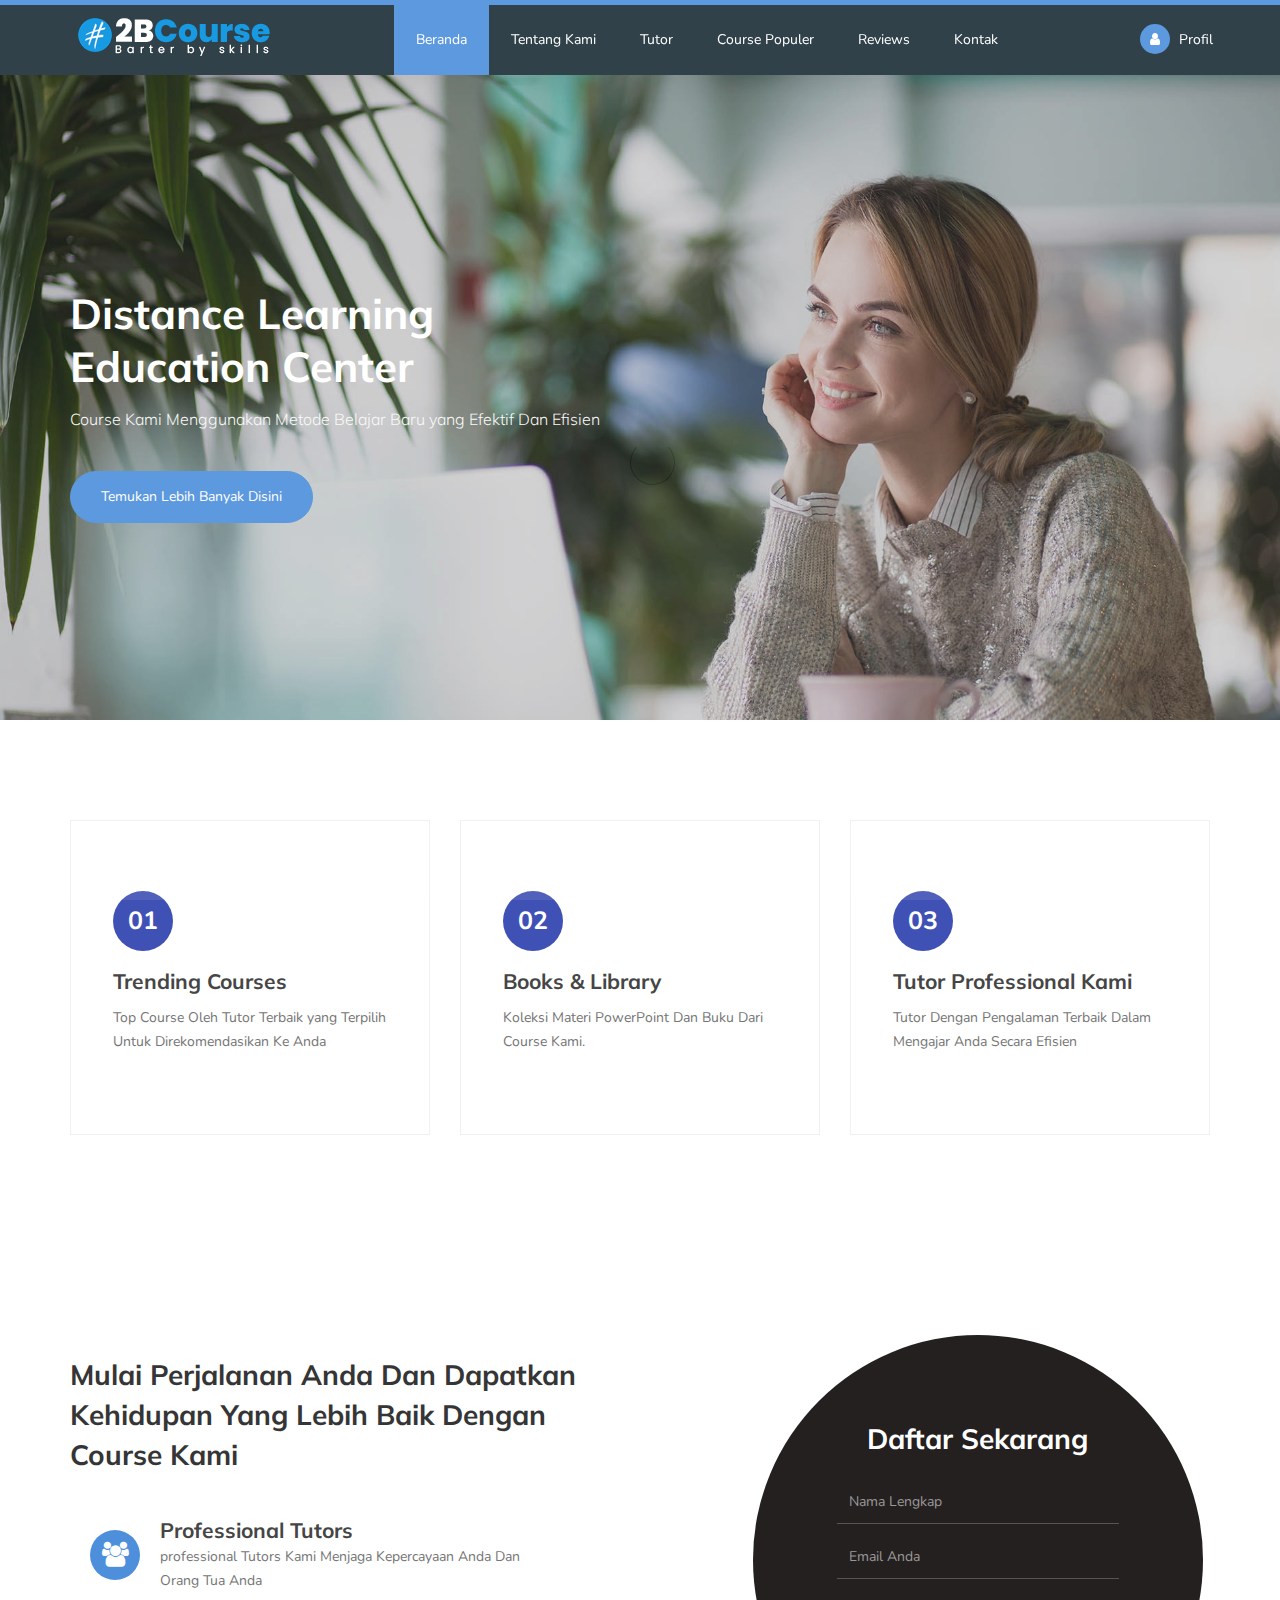
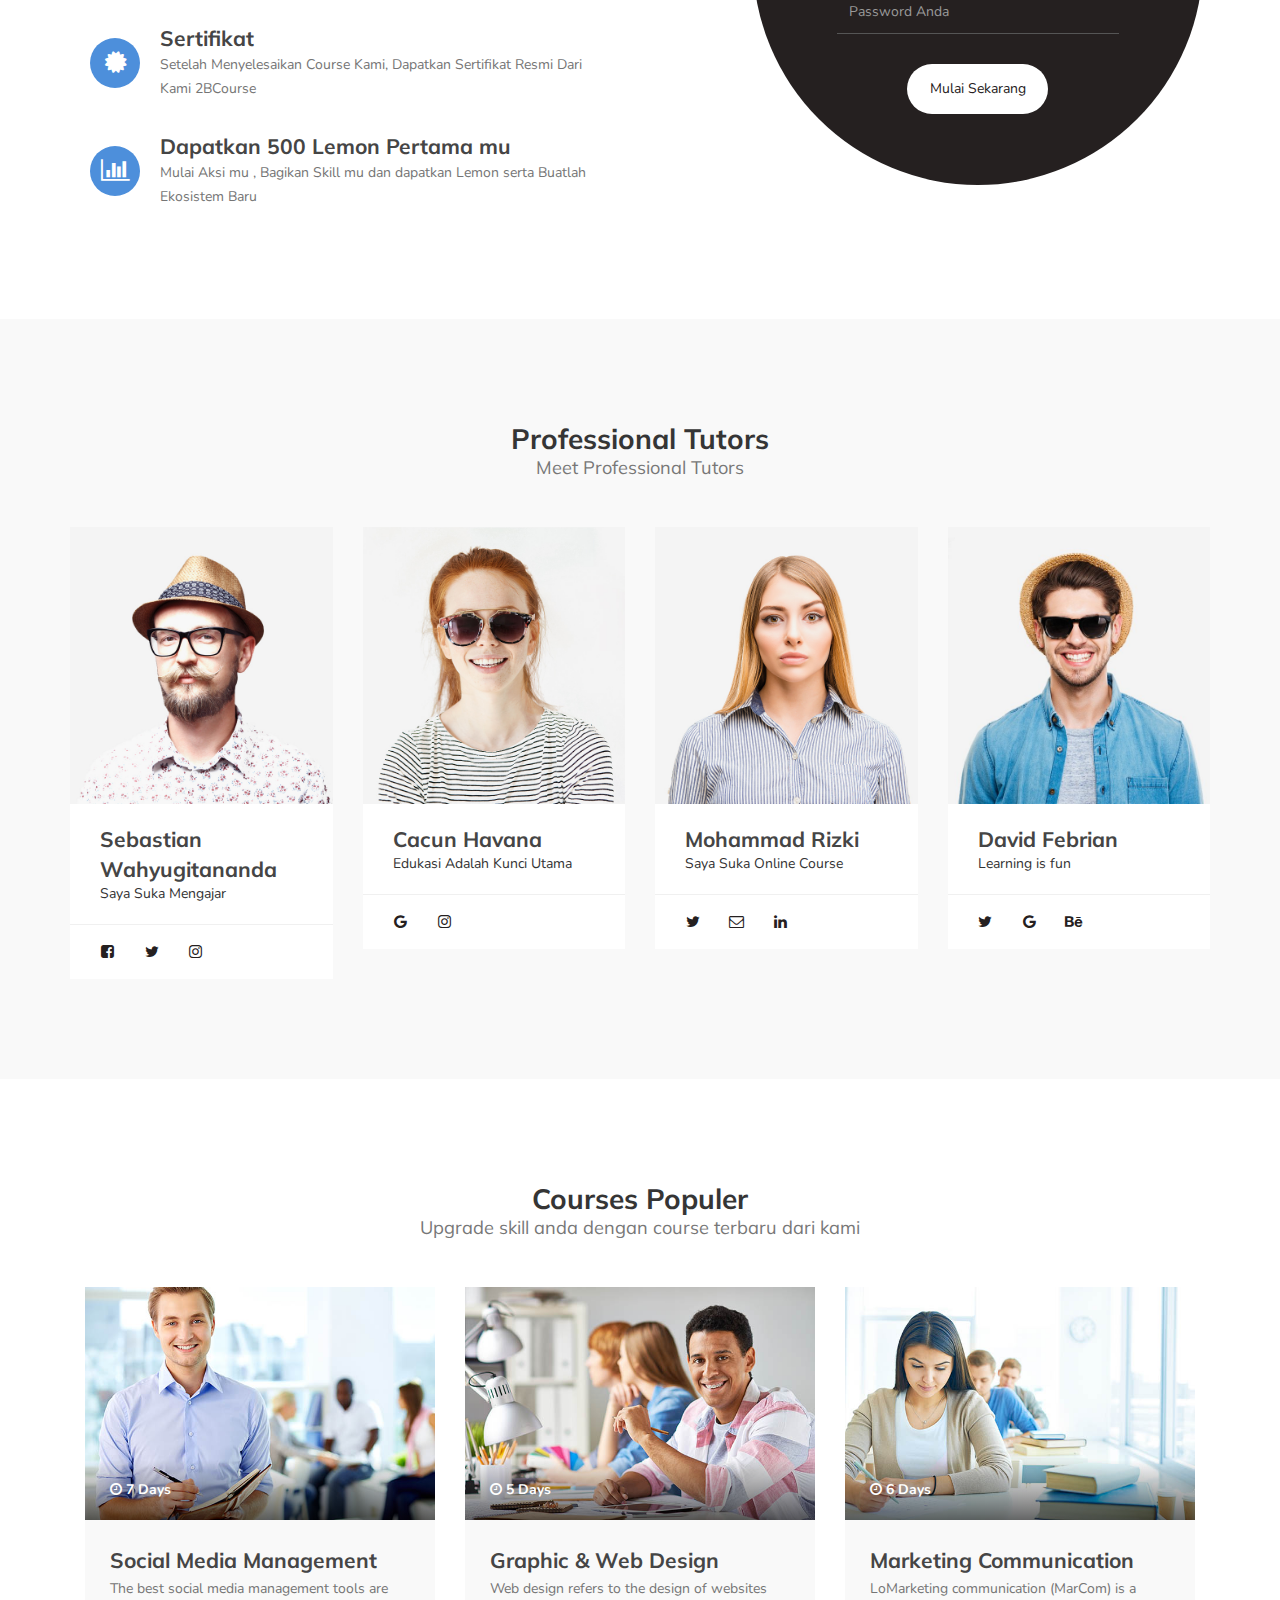
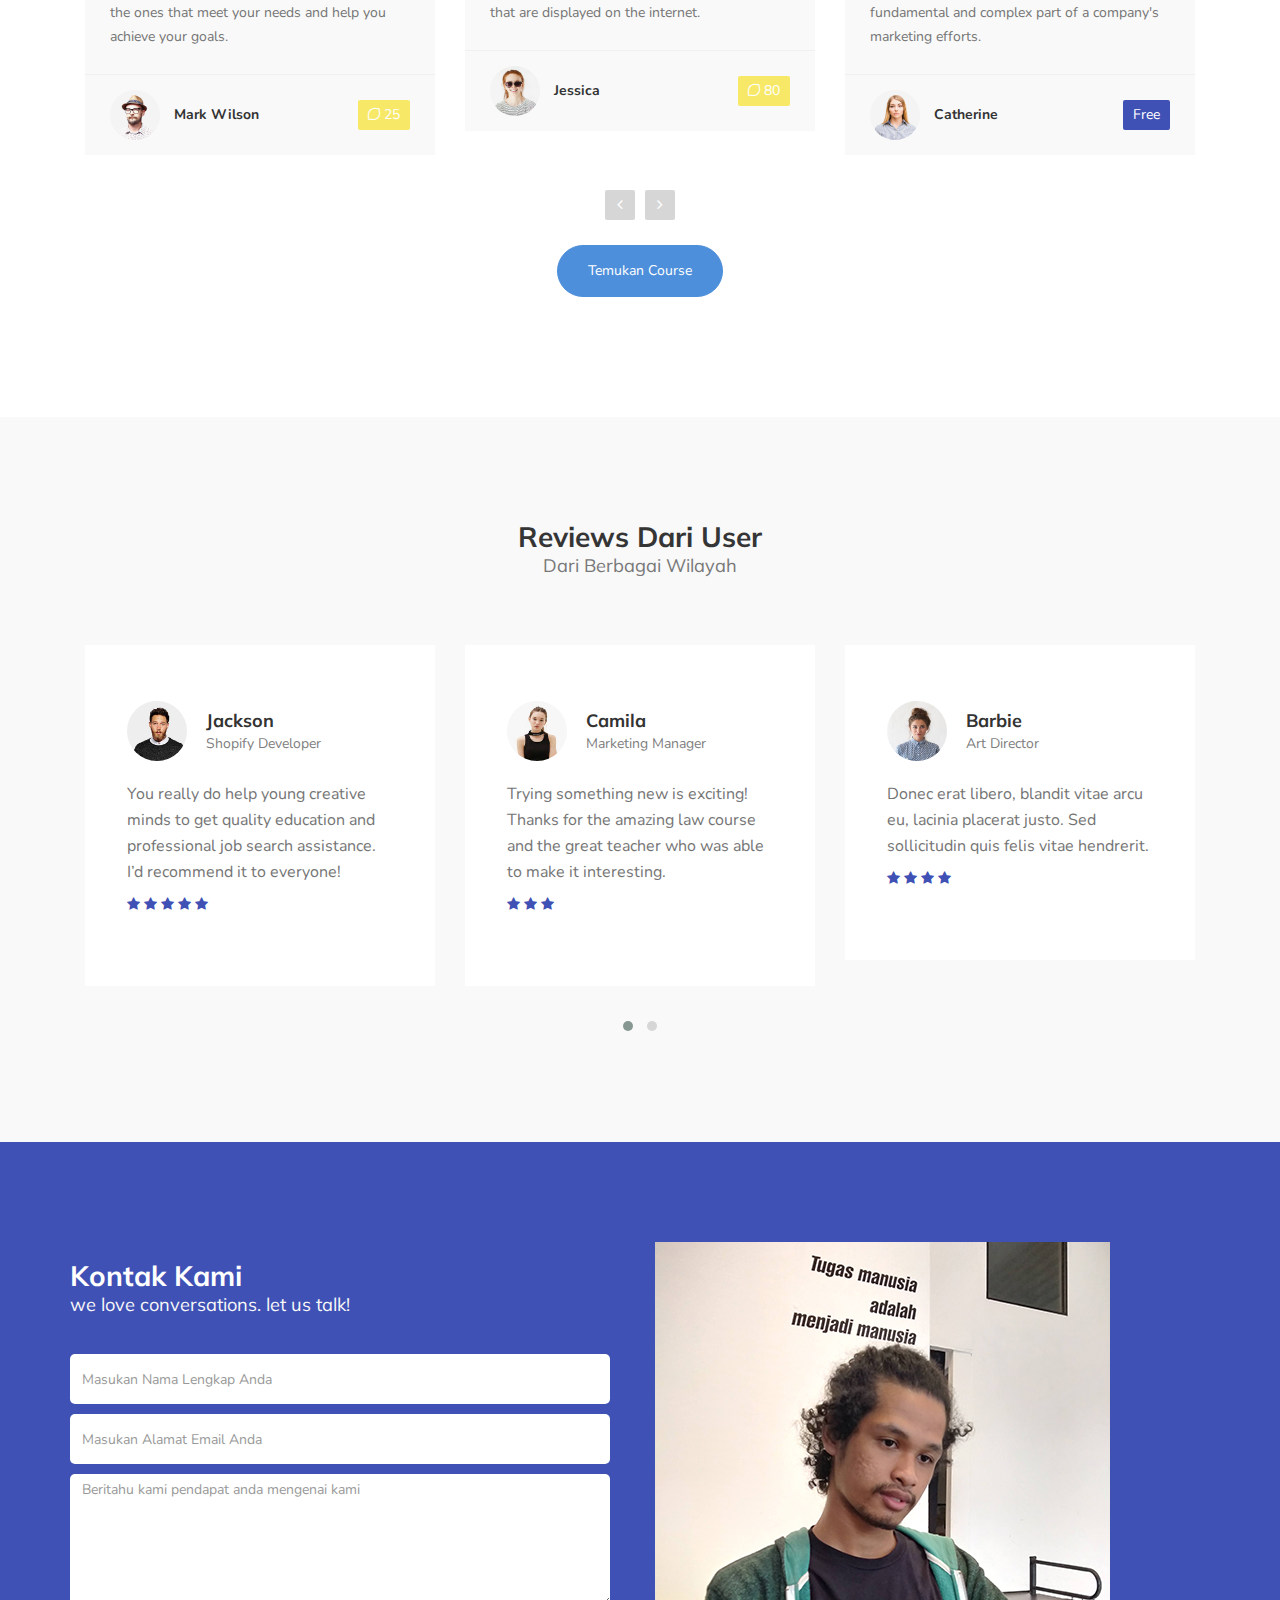
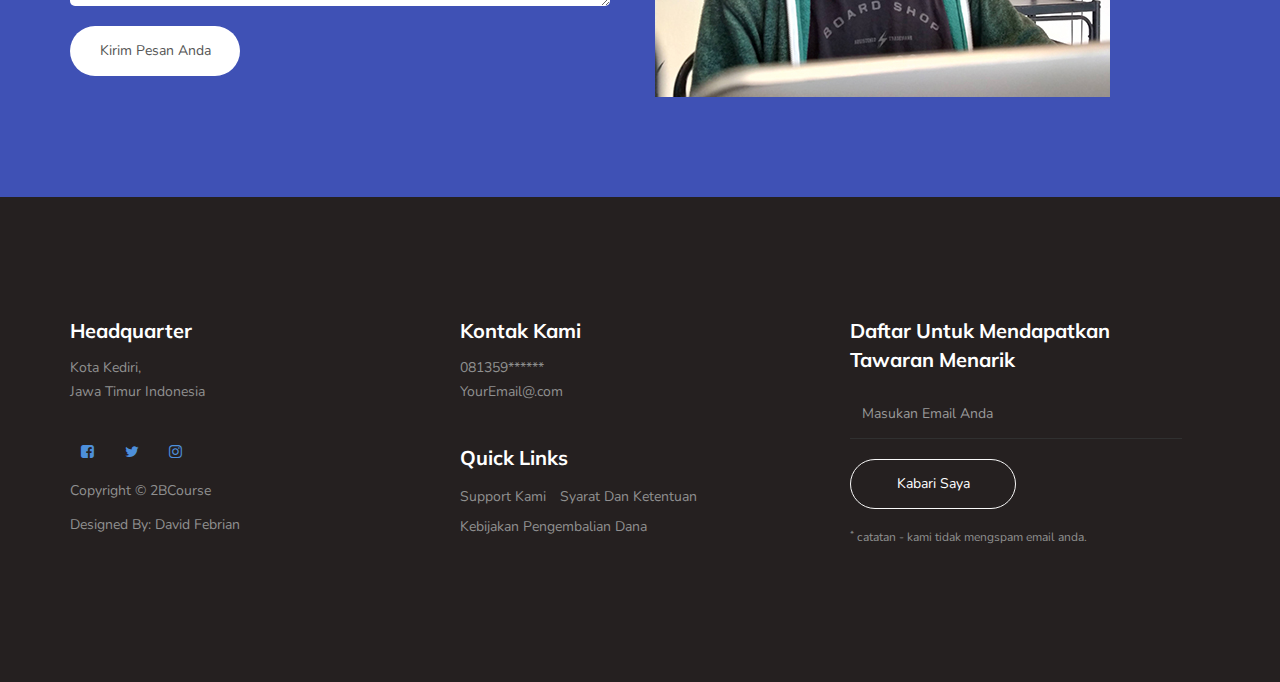
==== 2BCourse/templatemo_516_known/index.html @ 1403f28d "first commit" ====
<!DOCTYPE html>
<html lang="en">
<head>

     <title>2BCourse - Barter by skills</title>
<!-- 

Known Template 

https://templatemo.com/tm-516-known

-->
     <meta charset="UTF-8">
     <meta http-equiv="X-UA-Compatible" content="IE=Edge">
     <meta name="description" content="">
     <meta name="keywords" content="">
     <meta name="author" content="">
     <meta name="viewport" content="width=device-width, initial-scale=1, maximum-scale=1">

     <link rel="stylesheet" href="css/bootstrap.min.css">
     <link rel="stylesheet" href="css/font-awesome.min.css">
     <link rel="stylesheet" href="css/owl.carousel.css">
     <link rel="stylesheet" href="css/owl.theme.default.min.css">

     <!-- MAIN CSS -->
     <link rel="stylesheet" href="css/templatemo-style.css">

</head>
<body id="top" data-spy="scroll" data-target=".navbar-collapse" data-offset="50">

     <!-- PRE LOADER -->
     <section class="preloader">
          <div class="spinner">

               <span class="spinner-rotate"></span>
               
          </div>
     </section>


     <!-- MENU -->
     <section class="navbar custom-navbar navbar-fixed-top" role="navigation">
          <div class="container">

               <div class="navbar-header">
                    <button class="navbar-toggle" data-toggle="collapse" data-target=".navbar-collapse">
                         <span class="icon icon-bar"></span>
                         <span class="icon icon-bar"></span>
                         <span class="icon icon-bar"></span>
                    </button>

                    <!-- lOGO TEXT HERE -->
                    <!-- <a href="#" class="navbar-brand">2BCourse</a> -->
                    <img src="images/icon.png" style="margin-top: 10px">
               </div>

               <!-- MENU LINKS -->
               <div class="collapse navbar-collapse">
                    <ul class="nav navbar-nav navbar-nav-first">
                         <li><a href="#top" class="smoothScroll">Beranda</a></li>
                         <li><a href="#about" class="smoothScroll">Tentang Kami</a></li>
                         <li><a href="#team" class="smoothScroll">Tutor</a></li>
                         <li><a href="#courses" class="smoothScroll">Course Populer</a></li>
                         <li><a href="#testimonial" class="smoothScroll">Reviews</a></li>
                         <li><a href="#contact" class="smoothScroll">Kontak</a></li>
                    </ul>

                    <ul class="nav navbar-nav navbar-right">
                         <li><a href="account.html"><i class="fa fa-phone"></i> Profil</a></li>
                    </ul>
               </div>

          </div>
     </section>


     <!-- HOME -->
     <section id="home">
          <div class="row">

                    <div class="owl-carousel owl-theme home-slider">
                         <div class="item item-first">
                              <div class="caption">
                                   <div class="container">
                                        <div class="col-md-6 col-sm-12">
                                             <h1>Distance Learning Education Center</h1>
                                             <h3>Course Kami Menggunakan Metode Belajar Baru yang Efektif Dan Efisien</h3>
                                             <a href="#feature" class="section-btn btn btn-default smoothScroll">Temukan Lebih Banyak Disini</a>
                                        </div>
                                   </div>
                              </div>
                         </div>

                         <div class="item item-second">
                              <div class="caption">
                                   <div class="container">
                                        <div class="col-md-6 col-sm-12">
                                             <h1>Mulai Perjalanan Anda Disini , Berkembang Sedikit demi sedikit Bersama Kami Setiap Harinya</h1>
                                             <h3>Our online courses are built  in partnership with technology leaders and are designed to meet industry demands.</h3>
                                             <a href="#courses" class="section-btn btn btn-default smoothScroll">Ambil Course</a>
                                        </div>
                                   </div>
                              </div>
                         </div>

                         <div class="item item-third">
                              <div class="caption">
                                   <div class="container">
                                        <div class="col-md-6 col-sm-12">
                                             <h1>A New Efficient Learning Methods</h1>
                                             <h3>Nikmati Cara Belajar Baru Dengan Sistem Barter Yang Tidak Membosankan dan Menantang <a rel="nofollow" href="https://www.facebook.com/templatemo">Laman Facebook Kami</a> page.</h3>
                                             <a href="#contact" class="section-btn btn btn-default smoothScroll">Chat Dengan Kami</a>
                                        </div>
                                   </div>
                              </div>
                         </div>
                    </div>
          </div>
     </section>


     <!-- FEATURE -->
     <section id="feature">
          <div class="container">
               <div class="row">

                    <div class="col-md-4 col-sm-4">
                         <div class="feature-thumb">
                              <span>01</span>
                              <h3>Trending Courses</h3>
                              <p>Top Course Oleh Tutor Terbaik yang Terpilih Untuk Direkomendasikan Ke Anda</p>
                         </div>
                    </div>

                    <div class="col-md-4 col-sm-4">
                         <div class="feature-thumb">
                              <span>02</span>
                              <h3>Books & Library</h3>
                              <p>Koleksi Materi PowerPoint Dan Buku Dari Course Kami.</p>
                         </div>
                    </div>

                    <div class="col-md-4 col-sm-4">
                         <div class="feature-thumb">
                              <span>03</span>
                              <h3>Tutor Professional Kami</h3>
                              <p>Tutor Dengan Pengalaman Terbaik Dalam Mengajar Anda Secara Efisien </p>
                         </div>
                    </div>

               </div>
          </div>
     </section>


     <!-- ABOUT -->
     <section id="about">
          <div class="container">
               <div class="row">

                    <div class="col-md-6 col-sm-12">
                         <div class="about-info">
                              <h2>Mulai Perjalanan Anda Dan Dapatkan Kehidupan Yang Lebih Baik Dengan Course Kami</h2>

                              <figure>
                                   <span><i class="fa fa-users"></i></span>
                                   <figcaption>
                                        <h3>Professional Tutors</h3>
                                        <p>professional Tutors Kami Menjaga Kepercayaan Anda Dan Orang Tua Anda</p>
                                   </figcaption>
                              </figure>

                              <figure>
                                   <span><i class="fa fa-certificate"></i></span>
                                   <figcaption>
                                        <h3>Sertifikat</h3>
                                        <p>Setelah Menyelesaikan Course Kami, Dapatkan Sertifikat Resmi Dari Kami 2BCourse</p>
                                   </figcaption>
                              </figure>

                              <figure>
                                   <span><i class="fa fa-bar-chart-o"></i></span>
                                   <figcaption>
                                        <h3>Dapatkan 500 Lemon Pertama mu</h3>
                                        <p>Mulai Aksi mu , Bagikan Skill mu dan dapatkan Lemon serta Buatlah Ekosistem Baru</p>
                                   </figcaption>
                              </figure>
                         </div>
                    </div>

                    <div class="col-md-offset-1 col-md-4 col-sm-12">
                         <div class="entry-form">
                              <form action="#" method="post">
                                   <h2>Daftar Sekarang</h2>
                                   <input type="text" name="full name" class="form-control" placeholder="Nama Lengkap" required="">

                                   <input type="email" name="email" class="form-control" placeholder="Email Anda" required="">

                                   <input type="password" name="password" class="form-control" placeholder="Password Anda" required="">

                                   <button class="submit-btn form-control" id="form-submit">Mulai Sekarang</button>
                              </form>
                         </div>
                    </div>

               </div>
          </div>
     </section>


     <!-- TEAM -->
     <section id="team">
          <div class="container">
               <div class="row">

                    <div class="col-md-12 col-sm-12">
                         <div class="section-title">
                              <h2>Professional Tutors <small>Meet Professional Tutors</small></h2>
                         </div>
                    </div>

                    <div class="col-md-3 col-sm-6">
                         <div class="team-thumb">
                              <div class="team-image">
                                   <img src="images/author-image1.jpg" class="img-responsive" alt="">
                              </div>
                              <div class="team-info">
                                   <h3>Sebastian Wahyugitananda</h3>
                                   <span>Saya Suka Mengajar</span>
                              </div>
                              <ul class="social-icon">
                                   <li><a href="#" class="fa fa-facebook-square" attr="facebook icon"></a></li>
                                   <li><a href="#" class="fa fa-twitter"></a></li>
                                   <li><a href="#" class="fa fa-instagram"></a></li>
                              </ul>
                         </div>
                    </div>

                    <div class="col-md-3 col-sm-6">
                         <div class="team-thumb">
                              <div class="team-image">
                                   <img src="images/author-image2.jpg" class="img-responsive" alt="">
                              </div>
                              <div class="team-info">
                                   <h3>Cacun Havana</h3>
                                   <span>Edukasi Adalah Kunci Utama</span>
                              </div>
                              <ul class="social-icon">
                                   <li><a href="#" class="fa fa-google"></a></li>
                                   <li><a href="#" class="fa fa-instagram"></a></li>
                              </ul>
                         </div>
                    </div>

                    <div class="col-md-3 col-sm-6">
                         <div class="team-thumb">
                              <div class="team-image">
                                   <img src="images/author-image3.jpg" class="img-responsive" alt="">
                              </div>
                              <div class="team-info">
                                   <h3>Mohammad Rizki</h3>
                                   <span>Saya Suka Online Course</span>
                              </div>
                              <ul class="social-icon">
                                   <li><a href="#" class="fa fa-twitter"></a></li>
                                   <li><a href="#" class="fa fa-envelope-o"></a></li>
                                   <li><a href="#" class="fa fa-linkedin"></a></li>
                              </ul>
                         </div>
                    </div>

                    <div class="col-md-3 col-sm-6">
                         <div class="team-thumb">
                              <div class="team-image">
                                   <img src="images/author-image4.jpg" class="img-responsive" alt="">
                              </div>
                              <div class="team-info">
                                   <h3>David Febrian</h3>
                                   <span>Learning is fun</span>
                              </div>
                              <ul class="social-icon">
                                   <li><a href="#" class="fa fa-twitter"></a></li>
                                   <li><a href="#" class="fa fa-google"></a></li>
                                   <li><a href="#" class="fa fa-behance"></a></li>
                              </ul>
                         </div>
                    </div>

               </div>
          </div>
     </section>


     <!-- Courses -->
     <section id="courses">
          <div class="container">
               <div class="row">

                    <div class="col-md-12 col-sm-12">
                         <div class="section-title">
                              <h2>Courses Populer <small>Upgrade skill anda dengan course terbaru dari kami</small></h2>
                         </div>

                         <div class="owl-carousel owl-theme owl-courses">
                              <div class="col-md-4 col-sm-4">
                                   <div class="item">
                                        <div class="courses-thumb">
                                             <div class="courses-top">
                                                  <div class="courses-image">
                                                       <img src="images/courses-image1.jpg" class="img-responsive" alt="">
                                                  </div>
                                                  <div class="courses-date">
                                                       <span><i class="fa fa-clock-o"></i> 7 Days</span>
                                                  </div>
                                             </div>

                                             <div class="courses-detail">
                                                  <h3><a href="#">Social Media Management</a></h3>
                                                  <p>The best social media management tools are the ones that meet your needs and help you achieve your goals.</p>
                                             </div>

                                             <div class="courses-info">
                                                  <div class="courses-author">
                                                       <img src="images/author-image1.jpg" class="img-responsive" alt="">
                                                       <span>Mark Wilson</span>
                                                  </div>
                                                  <div class="courses-price">
                                                       <a href="#"><span><i class="fa fa-lemon-o"></i> 25</span></a>
                                                  </div>
                                             </div>
                                        </div>
                                   </div>
                              </div>

                              <div class="col-md-4 col-sm-4">
                                   <div class="item">
                                        <div class="courses-thumb">
                                             <div class="courses-top">
                                                  <div class="courses-image">
                                                       <img src="images/courses-image2.jpg" class="img-responsive" alt="">
                                                  </div>
                                                  <div class="courses-date">
                                                       <span><i class="fa fa-clock-o"></i> 5 Days</span>
                                                  </div>
                                             </div>

                                             <div class="courses-detail">
                                                  <h3><a href="#">Graphic & Web Design</a></h3>
                                                  <p>Web design refers to the design of websites that are displayed on the internet.</p>
                                             </div>

                                             <div class="courses-info">
                                                  <div class="courses-author">
                                                       <img src="images/author-image2.jpg" class="img-responsive" alt="">
                                                       <span>Jessica</span>
                                                  </div>
                                                  <div class="courses-price">
                                                       <a href="#"><span><i class="fa fa-lemon-o"></i> 80</span></a>
                                                  </div>
                                             </div>
                                        </div>
                                   </div>
                              </div>

                              <div class="col-md-4 col-sm-4">
                                   <div class="item">
                                        <div class="courses-thumb">
                                             <div class="courses-top">
                                                  <div class="courses-image">
                                                       <img src="images/courses-image3.jpg" class="img-responsive" alt="">
                                                  </div>
                                                  <div class="courses-date">
                                                       <span><i class="fa fa-clock-o"></i> 6 Days</span>
                                                  </div>
                                             </div>

                                             <div class="courses-detail">
                                                  <h3><a href="#">Marketing Communication</a></h3>
                                                  <p>LoMarketing communication (MarCom) is a fundamental and complex part of a company's marketing efforts.</p>
                                             </div>

                                             <div class="courses-info">
                                                  <div class="courses-author">
                                                       <img src="images/author-image3.jpg" class="img-responsive" alt="">
                                                       <span>Catherine</span>
                                                  </div>
                                                  <div class="courses-price free">
                                                       <a href="#"><span>Free</span></a>
                                                  </div>
                                             </div>
                                        </div>
                                   </div>
                              </div>

                              <div class="col-md-4 col-sm-4">
                                   <div class="item">
                                        <div class="courses-thumb">
                                             <div class="courses-top">
                                                  <div class="courses-image">
                                                       <img src="images/courses-image4.jpg" class="img-responsive" alt="">
                                                  </div>
                                                  <div class="courses-date">
                                                       <span><i class="fa fa-clock-o"></i> 8 Days</span>
                                                  </div>
                                             </div>

                                             <div class="courses-detail">
                                                  <h3><a href="#">Summer Kids</a></h3>
                                                  <p>This fun summer activity for kids also has a practical purpose: Teaching little ones to cook.</p>
                                             </div>

                                             <div class="courses-info">
                                                  <div class="courses-author">
                                                       <img src="images/author-image1.jpg" class="img-responsive" alt="">
                                                       <span>Mark Wilson</span>
                                                  </div>
                                                  <div class="courses-price">
                                                       <a href="#"><span><i class="fa fa-lemon-o"></i> 45</span></a>
                                                  </div>
                                             </div>
                                        </div>
                                   </div>
                              </div>

                              <div class="col-md-4 col-sm-4">
                                   <div class="item">
                                        <div class="courses-thumb">
                                             <div class="courses-top">
                                                  <div class="courses-image">
                                                       <img src="images/courses-image5.jpg" class="img-responsive" alt="">
                                                  </div>
                                                  <div class="courses-date">
                                                       <span><i class="fa fa-clock-o"></i> 10 Days</span>
                                                  </div>
                                             </div>

                                             <div class="courses-detail">
                                                  <h3><a href="#">Business &amp; Management</a></h3>
                                                  <p>Management includes the activities of setting the strategy of an organization and coordinating the efforts of its employees (or of volunteers).</p>
                                             </div>

                                             <div class="courses-info">
                                                  <div class="courses-author">
                                                       <img src="images/author-image2.jpg" class="img-responsive" alt="">
                                                       <span>Jessica</span>
                                                  </div>
                                                  <div class="courses-price free">
                                                       <a href="#"><span>Free</span></a>
                                                  </div>
                                             </div>
                                        </div>
                                   </div>
                              </div>

                         </div>

                         <div class="find-course">
                              <button class="section-btn"><a href="join-course.html" style="color: white">Temukan Course</a></button>
                         </div>

                    </div>
               </div>
          </div>
     </section>


     <!-- TESTIMONIAL -->
     <section id="testimonial">
          <div class="container">
               <div class="row">

                    <div class="col-md-12 col-sm-12">
                         <div class="section-title">
                              <h2>Reviews Dari User <small>Dari Berbagai Wilayah</small></h2>
                         </div>

                         <div class="owl-carousel owl-theme owl-client">
                              <div class="col-md-4 col-sm-4">
                                   <div class="item">
                                        <div class="tst-image">
                                             <img src="images/tst-image1.jpg" class="img-responsive" alt="">
                                        </div>
                                        <div class="tst-author">
                                             <h4>Jackson</h4>
                                             <span>Shopify Developer</span>
                                        </div>
                                        <p>You really do help young creative minds to get quality education and professional job search assistance. I’d recommend it to everyone!</p>
                                        <div class="tst-rating">
                                             <i class="fa fa-star"></i>
                                             <i class="fa fa-star"></i>
                                             <i class="fa fa-star"></i>
                                             <i class="fa fa-star"></i>
                                             <i class="fa fa-star"></i>
                                        </div>
                                   </div>
                              </div>

                              <div class="col-md-4 col-sm-4">
                                   <div class="item">
                                        <div class="tst-image">
                                             <img src="images/tst-image2.jpg" class="img-responsive" alt="">
                                        </div>
                                        <div class="tst-author">
                                             <h4>Camila</h4>
                                             <span>Marketing Manager</span>
                                        </div>
                                        <p>Trying something new is exciting! Thanks for the amazing law course and the great teacher who was able to make it interesting.</p>
                                        <div class="tst-rating">
                                             <i class="fa fa-star"></i>
                                             <i class="fa fa-star"></i>
                                             <i class="fa fa-star"></i>
                                        </div>
                                   </div>
                              </div>

                              <div class="col-md-4 col-sm-4">
                                   <div class="item">
                                        <div class="tst-image">
                                             <img src="images/tst-image3.jpg" class="img-responsive" alt="">
                                        </div>
                                        <div class="tst-author">
                                             <h4>Barbie</h4>
                                             <span>Art Director</span>
                                        </div>
                                        <p>Donec erat libero, blandit vitae arcu eu, lacinia placerat justo. Sed sollicitudin quis felis vitae hendrerit.</p>
                                        <div class="tst-rating">
                                             <i class="fa fa-star"></i>
                                             <i class="fa fa-star"></i>
                                             <i class="fa fa-star"></i>
                                             <i class="fa fa-star"></i>
                                        </div>
                                   </div>
                              </div>

                              <div class="col-md-4 col-sm-4">
                                   <div class="item">
                                        <div class="tst-image">
                                             <img src="images/tst-image4.jpg" class="img-responsive" alt="">
                                        </div>
                                        <div class="tst-author">
                                             <h4>Andrio</h4>
                                             <span>Web Developer</span>
                                        </div>
                                        <p>Nam eget mi eu ante faucibus viverra nec sed magna. Vivamus viverra sapien ex, elementum varius ex sagittis vel.</p>
                                        <div class="tst-rating">
                                             <i class="fa fa-star"></i>
                                             <i class="fa fa-star"></i>
                                             <i class="fa fa-star"></i>
                                             <i class="fa fa-star"></i>
                                        </div>
                                   </div>
                              </div>

                         </div>

               </div>
          </div>
     </section> 


     <!-- CONTACT -->
     <section id="contact">
          <div class="container">
               <div class="row">

                    <div class="col-md-6 col-sm-12">
                         <form id="contact-form" role="form" action="" method="post">
                              <div class="section-title">
                                   <h2>Kontak Kami <small>we love conversations. let us talk!</small></h2>
                              </div>

                              <div class="col-md-12 col-sm-12">
                                   <input type="text" class="form-control" placeholder="Masukan Nama Lengkap Anda" name="name" required="">
                    
                                   <input type="email" class="form-control" placeholder="Masukan Alamat Email Anda" name="email" required="">

                                   <textarea class="form-control" rows="6" placeholder="Beritahu kami pendapat anda mengenai kami " name="message" required=""></textarea>
                              </div>

                              <div class="col-md-4 col-sm-12">
                                   <input type="submit" class="form-control" name="send message" value="Kirim Pesan Anda">
                              </div>

                         </form>
                    </div>

                    <div class="col-md-6 col-sm-12">
                         <div class="contact-image">
                              <img src="images/us.jpg" class="img-responsive" alt="Smiling Two Girls">
                         </div>
                    </div>

               </div>
          </div>
     </section>       


     <!-- FOOTER -->
     <footer id="footer">
          <div class="container">
               <div class="row">

                    <div class="col-md-4 col-sm-6">
                         <div class="footer-info">
                              <div class="section-title">
                                   <h2>Headquarter</h2>
                              </div>
                              <address>
                                   <p>Kota Kediri,<br> Jawa Timur Indonesia</p>
                              </address>

                              <ul class="social-icon">
                                   <li><a href="#" class="fa fa-facebook-square" attr="facebook icon"></a></li>
                                   <li><a href="#" class="fa fa-twitter"></a></li>
                                   <li><a href="#" class="fa fa-instagram"></a></li>
                              </ul>

                              <div class="copyright-text"> 
                                   <p>Copyright &copy; 2BCourse</p>
                                   
                                   <p>Designed By: David Febrian</p>
                              </div>
                         </div>
                    </div>

                    <div class="col-md-4 col-sm-6">
                         <div class="footer-info">
                              <div class="section-title">
                                   <h2>Kontak Kami</h2>
                              </div>
                              <address>
                                   <p>081359******</p>
                                   <p><a href="#">YourEmail@.com</a></p>
                              </address>

                              <div class="footer_menu">
                                   <h2>Quick Links</h2>
                                   <ul>
                                        <li><a href="#">Support Kami</a></li>
                                        <li><a href="#">Syarat Dan Ketentuan</a></li>
                                        <li><a href="#">Kebijakan Pengembalian Dana</a></li>
                                   </ul>
                              </div>
                         </div>
                    </div>

                    <div class="col-md-4 col-sm-12">
                         <div class="footer-info newsletter-form">
                              <div class="section-title">
                                   <h2>Daftar Untuk Mendapatkan Tawaran Menarik</h2>
                              </div>
                              <div>
                                   <div class="form-group">
                                        <form action="#" method="get">
                                             <input type="email" class="form-control" placeholder="Masukan Email Anda" name="email" id="email" required="">
                                             <input type="submit" class="form-control" name="submit" id="form-submit" value="Kabari Saya">
                                        </form>
                                        <span><sup>*</sup> catatan - kami tidak mengspam email anda.</span>
                                   </div>
                              </div>
                         </div>
                    </div>
                    
               </div>
          </div>
     </footer>


     <!-- SCRIPTS -->
     <script src="js/jquery.js"></script>
     <script src="js/bootstrap.min.js"></script>
     <script src="js/owl.carousel.min.js"></script>
     <script src="js/smoothscroll.js"></script>
     <script src="js/custom.js"></script>

</body>
</html>
---- 2BCourse/templatemo_516_known/css/templatemo-style.css ----
/*

Known Template 

https://templatemo.com/tm-516-known

*/

  @import url('https://fonts.googleapis.com/css?family=Muli:300,700|Nunito');

  body {
    background: #ffffff;
    font-family: 'Nunito', sans-serif;
    overflow-x: hidden;
    padding-top: 70px;
  }


  /*---------------------------------------
     TYPOGRAPHY              
  -----------------------------------------*/

  h1,h2,h3,h4,h5,h6 {
    font-family: 'Muli', sans-serif;
    font-weight: bold;
    line-height: inherit;
  }

  h1 {
    color: #252525;
    font-size: 3em;
    line-height: normal;
  }

  h2 {
    color: #353535;
    font-size: 2em;
    padding-bottom: 10px;
  }

  h3 {
    font-size: 1.5em;
    margin-bottom: 0;
  }

  h3,
  h3 a {
    color: #454545;
  }

  p {
    color: #757575;
    font-size: 14px;
    font-weight: normal;
    line-height: 24px;
  }



  /*---------------------------------------
     GENERAL               
  -----------------------------------------*/

  html{
    -webkit-font-smoothing: antialiased;
  }

  a {
    color: #252525;
    -webkit-transition: 0.5s;
    transition: 0.5s;
    text-decoration: none !important;
  }

  a,
  input, button,
  .form-control {
    -webkit-transition: 0.5s;
    transition: 0.5s;
  }

  a:hover, a:active, a:focus {
    color: #4d8fdb;
    outline: none;
  }

  ::-webkit-scrollbar{
    width: 8px;
    height: 8px;
  }

  ::-webkit-scrollbar-thumb {
    cursor: pointer;
    background: #000000;
  }

  .section-title {
    padding-bottom: 40px;
  }

  .section-title h2 {
    margin: 0;
  }

  .section-title small {
    display: block;
  }

  .overlay {
    background: rgba(20,20,20,0.5);
    position: absolute;
    top: 0;
    right: 0;
    bottom: 0;
    left: 0;
    width: 100%;
    height: 100%;
  }

  .entry-form {
    background: #252020;
    border-radius: 100%;
    text-align: center;
    padding: 6em;
    width: 450px;
    height: 450px;
  }

  .entry-form h2 {
    color: #ffffff;
    margin: 0;
  }

  .entry-form .form-control {
    background: transparent;
    border: 0;
    border-bottom: 1px solid;
    border-radius: 0;
    box-shadow: none;
    height: 45px;
    margin: 10px 0;
  }

  .entry-form .submit-btn {
    background: #ffffff;
    border-radius: 50px;
    border: 0;
    color: #252020;
    width: 50%;
    height: 50px;
    margin: 30px auto;
    margin-bottom: 10px;
  }

  .entry-form .submit-btn:hover {
    background: #3f51b5;
    color: #ffffff;
  }

  section {
    position: relative;
    padding: 100px 0;
  }

  #team,
  #testimonial {
    background: #f9f9f9;
  }

  #team, 
  #testimonial {
    text-align: center;
  }
  
  #google-map iframe {
    border: 0;
    width: 100%;
    height: 390px;
  }



  /*---------------------------------------
     BUTTONS               
  -----------------------------------------*/

  .section-btn {
    background: #4d8fdb;
    border-radius: 50px;
    border: 1px solid #4d8fdb;
    color: #ffffff;
    font-size: inherit;
    font-weight: normal;
    padding: 15px 30px;
    transition: 0.5s;
  }

  .section-btn:hover {
    background: #ffffff;
    border-color: transparent;
  }



  /*---------------------------------------
       PRE LOADER              
  -----------------------------------------*/

  .preloader {
    position: fixed;
    top: 0;
    left: 0;
    width: 100%;
    height: 100%;
    z-index: 99999;
    display: flex;
    flex-flow: row nowrap;
    justify-content: center;
    align-items: center;
    background: none repeat scroll 0 0 #ffffff;
  }

  .spinner {
    border: 1px solid transparent;
    border-radius: 3px;
    position: relative;
  }

  .spinner:before {
    content: '';
    box-sizing: border-box;
    position: absolute;
    top: 50%;
    left: 50%;
    width: 45px;
    height: 45px;
    margin-top: -10px;
    margin-left: -10px;
    border-radius: 50%;
    border: 1px solid #575757;
    border-top-color: #ffffff;
    animation: spinner .9s linear infinite;
  }

  @-webkit-@keyframes spinner {
    to {transform: rotate(360deg);}
  }

  @keyframes spinner {
    to {transform: rotate(360deg);}
  }



  /*---------------------------------------
      MENU              
  -----------------------------------------*/

  .custom-navbar {
    background: #1C2F39;
    border-top: 5px solid #4d8fdb;
    border-bottom: 0;
    -webkit-box-shadow: 0 1px 30px rgba(0, 0, 0, 0.1);
    -moz-box-shadow: 0 1px 30px rgba(0, 0, 0, 0.1);
    box-shadow: 0 1px 30px rgba(0, 0, 0, 0.1);
    padding: 12px 0;
    margin-bottom: 0;
    padding: 0;
  }

  .custom-navbar .navbar-brand {
    color: #454545;
    font-size: 18px;
    font-weight: bold;
    line-height: 40px;
  }

  .custom-navbar .navbar-nav.navbar-nav-first {
    margin-left: 8em;
  }

  .custom-navbar .navbar-nav.navbar-right li a {
    padding-right: 12px;
    padding-left: 12px;
  }

  .custom-navbar .navbar-nav.navbar-right li a .fa {
    background: #4d8fdb;
    border-radius: 100%;
    color: #ffffff;
    width: 30px;
    height: 30px;
    line-height: 30px;
    text-align: center;
    display: inline-block;
    margin-right: 5px;
  }

  .custom-navbar .nav li a {
    line-height: 40px;
    color: #ffffff;
    padding-right: 22px;
    padding-left: 22px;
  }

  .custom-navbar .navbar-nav > li > a:hover,
  .custom-navbar .navbar-nav > li > a:focus {
    background-color: transparent;
  }

  .custom-navbar .nav li a:hover {
    background-color: #4d8fdb;
    color: #ffffff;
  }

  .custom-navbar .nav li.active > a {
    background-color: #4d8fdb;
    color: #ffffff;
  }

  .custom-navbar .navbar-toggle {
    border: none;
    padding-top: 10px;
  }

  .custom-navbar .navbar-toggle {
    background-color: transparent;
  }

  .custom-navbar .navbar-toggle .icon-bar {
    background: #252525;
    border-color: transparent;
  }



  /*---------------------------------------
      HOME  & SLIDER            
  -----------------------------------------*/

  #home {
    padding: 0;
  }

  #home h1 {
    color: #ffffff;
  }

  #home h3 {
    color: #f9f9f9;
    font-size: 16px;
    font-weight: 300;
    margin: 0;
    padding: 5px 0 40px 0;
  }

  @media (min-width: 768px) {
    .home-slider .col-md-6 {
      padding-left: 0;
    }
  }

  .home-slider .caption {
    display: flex;
    justify-content: center;
    flex-direction: column;
    text-align: left;
    background-color: rgba(20,20,20,0.2);
    height: 100%;
    color: #fff;
    cursor: e-resize;
  }

  .home-slider .item {
    background-repeat: no-repeat;
    background-attachment: local;
    background-size: cover;
    height: 650px;
  }
  
  .caption h3 a { color: #FFF; }
  .caption h3 a:hover { color: #FF3; }

  .home-slider .item-first {
    background-image: url(../images/slider-image1.jpg);
	background-position: center;
  }

  .home-slider .item-second {
    background-image: url(../images/slider-image2.jpg);
  }

  .home-slider .item-third {
    background-image: url(../images/slider-image3.jpg);
  }



  /*---------------------------------------
      FEATURE              
  -----------------------------------------*/

  .feature-thumb {
    border: 1px solid #f0f0f0;
    padding: 5em 3em;
  }

  .feature-thumb span {
    background: #3f51b5;
    border-radius: 50px;
    color: #ffffff;
    font-size: 25px;
    font-weight: bold;
    display: inline-block;
    width: 60px;
    height: 60px;
    line-height: 60px;
    text-align: center;
    margin-bottom: 5px;
  }

  .feature-thumb h3 {
    margin: 10px 0;
  }



  /*---------------------------------------
      ABOUT              
  -----------------------------------------*/

  #about figure {
    display: inline-block;
    vertical-align: top;
    margin-left: 15px;
  }

  #about figure span {
    float: left;
    margin-left: -15px;
    padding: 15px 20px;
    position: relative;
    top: 20px;
  }

  #about figure span i {
    background: #4d8fdb;
    border-radius: 50px;
    color: #ffffff;
    font-size: 25px;
    width: 50px;
    height: 50px;
    line-height: 50px;
    text-align: center;
  }



  /*---------------------------------------
      TEAM              
  -----------------------------------------*/

  .team-thumb {
    background: #ffffff;
    position: relative;
    overflow: hidden;
    text-align: left;
  }

  .team-info {
    padding: 20px 30px;
  }

  .team-image img {
    width: 100%;
  }

  .team-thumb .social-icon {
    border-top: 1px solid #f0f0f0;
    padding: 4px 20px 0 20px;
  }

  .team-thumb .social-icon li a {
    background: #ffffff;
    color: #252020;
  }

  .team-info h3 {
    margin: 0;
  }


  /*---------------------------------------
      COURSES             
  -----------------------------------------*/

  #courses .section-title {
    text-align: center;
  }

  #courses .owl-theme .owl-nav {
    margin-top: 30px;
  }

  #courses .owl-theme .owl-nav [class*=owl-] {
    border-radius: 2px;
    font-size: 16px;
    width: 30px;
    height: 30px;
    line-height: 30px;
    text-align: center;
    padding: 0;
  }

  .courses-thumb {
    background: #f9f9f9;
    position: relative;
  }

  .courses-top {
    position: relative;
  }

  .courses-image {
    background: linear-gradient(to right, #202020, #101010);
  }

  .courses-date {
    background: linear-gradient(rgba(255, 0, 0, 0), rgba(0, 0, 0, 0.6));
    width: 100%;
    position: absolute;
    bottom: 0;
    padding: 20px 25px;
  }

  .courses-date span,
  .courses-author span {
    font-size: 14px;
    font-weight: bold;
  }

  .courses-date span {
    color: #ffffff;
    display: inline-block;
    margin-right: 10px;
  }

  .courses-detail {
    padding: 25px 25px 15px 25px;
  }

  .courses-detail h3 {
    margin: 0 0 2px 0;
  }

  .courses-info {
    border-top: 1px solid #f0f0f0;
    position: relative;
    clear: both;
    padding: 15px 25px;
  }

  .courses-author,
  .courses-author span {
    display: inline-block;
    vertical-align: middle;
  }

  .courses-author img {
    display: inline-block !important;
    border-radius: 50px;
    width: 50px !important;
    height: 50px;
    margin-right: 10px;
  }

  .courses-price {
    float: right;
    margin-top: 10px;
  }

  .courses-price span {
    background: #F7E967;
    border-radius: 2px;
    color: #ffffff;
    display: block;
    padding: 5px 10px;
  }

  .courses-price.free span {
    background: #3f51b5;
  }

  .find-course {
    margin: 20px;
    text-align: center;
  }



  /*---------------------------------------
     NEWS              
  -----------------------------------------*/

  .news-thumb {
    clear: both;
    position: relative;
    overflow: hidden;
    margin-bottom: 30px;
  }

  .news-thumb .news-image {
    float: left;
    width: 40%;
    margin-right: 30px;
  }

  .news-info h3 {
    margin-top: 5px;
    margin-bottom: 10px;
  }

  .news-date span {
    color: #909090;
    font-weight: bold;
  }



  /*---------------------------------------
      TESTIMONIAL             
  -----------------------------------------*/

  #testimonial .item {
    background: #ffffff;
    margin: 20px 0;
    padding: 4em 3em;
    text-align: left;
  }

  #courses .col-md-4,
  #testimonial .col-md-4 {
    display: block;
    width: 100%;
  }

  #testimonial .item > p {
    font-size: 16px;
    line-height: 26px;
  }

  .tst-rating {
    margin-bottom: 15px;
  }

  .tst-rating .fa {
    color: #3f51b5;
  }

  .tst-image,
  .tst-author {
    display: inline-block;
    vertical-align: middle;
    margin-bottom: 20px;
    text-align: left;
  }

  .tst-image img {
    border-radius: 50px;
    width: 60px !important;
    height: 60px;
    margin-right: 15px;
  }

  .tst-author h4 {
    margin: 0;
  }

  .tst-author span {
    color: #808080;
    font-size: 14px;
  }



  /*---------------------------------------
      CONTACT             
  -----------------------------------------*/

  #contact {
    background: #3f51b5;
  }

  #contact h2 {
    color: #ffffff;
  }

  #contact .section-title {
    padding-bottom: 20px;
  }

  #contact h2 > small,
  #contact p,
  #contact a {
    color: #f9f9f9;
  }

  #contact-form {
    padding: 1em 0;
  }

  #contact-form .col-md-12,
  #contact-form .col-md-4 {
    padding-left: 0;
  }

  #contact-form .form-control {
    border: 0;
    border-radius: 5px;
    box-shadow: none;
    margin: 10px 0;
  }

  #contact-form input {
    height: 50px;
  }

  #contact-form input[type='submit'] {
    border-radius: 50px;
    border: 1px solid transparent;
  }

  #contact-form input[type='submit']:hover {
    background: transparent;
    border-color: #ffffff;
    color: #ffffff;
  }
  



  /*---------------------------------------
     FOOTER              
  -----------------------------------------*/

  footer {
    background: #252020;
    padding: 120px 0;
  }

  footer .section-title {
    padding-bottom: 10px;
  }

  footer h2 {
    font-size: 20px;
  }

  footer a,
  footer p {
    color: #909090;
  }

  footer strong {
    color: #d9d9d9;
  }

  footer address p {
    margin-bottom: 0;
  }

  footer .social-icon {
    margin-top: 25px;
  }

  .footer-info {
    margin-right: 2em;
  }

  .footer-info h2 {
    color: #ffffff;
    padding: 0;
  }

  .footer_menu h2 {
    margin-top: 2em;
  }

  .footer_menu ul {
    margin: 0;
    padding: 0;
  }

  .footer_menu li {
    display: inline-block;
    list-style: none;
    margin: 5px 10px 5px 0;
  }

  .newsletter-form .form-control {
    background: transparent;
    border-radius: 0;
    box-shadow: none;
    border: 0;
    border-bottom: 1px solid #303030;
    height: 50px;
    margin: 5px 0;
  }

  .newsletter-form input[type="submit"] {
    background: transparent;
    border: 1px solid #f9f9f9;
    border-radius: 50px;
    color: #ffffff;
    display: block;
    margin-top: 20px;
    outline: none;
    width: 50%;
  }

  .newsletter-form input[type="submit"]:hover {
    background: #4d8fdb;
    border-color: transparent;
  }

  .newsletter-form .form-group span {
    color: #909090;
    display: block;
    font-size: 12px;
    margin-top: 20px;
  }



  /*---------------------------------------
     SOCIAL ICON              
  -----------------------------------------*/

  .social-icon {
    position: relative;
    padding: 0;
    margin: 0;
  }

  .social-icon li {
    display: inline-block;
    list-style: none;
    margin-bottom: 5px;
  }

  .social-icon li a {
    border-radius: 100px;
    color: #4d8fdb;
    font-size: 15px;
    width: 35px;
    height: 35px;
    line-height: 35px;
    text-decoration: none;
    text-align: center;
    transition: all 0.4s ease-in-out;
    position: relative;
    margin: 5px 5px 5px 0;
  }

  .social-icon li a:hover {
    background: #4d8fdb;
    color: #ffffff;
  }



  /*---------------------------------------
     RESPONSIVE STYLES              
  -----------------------------------------*/

  @media screen and (max-width: 1170px) {
    .custom-navbar .navbar-nav.navbar-nav-first {
      margin-left: inherit;
    }
  }

  @media only screen and (max-width: 992px) {
    section,
    footer {
      padding: 60px 0;
    }

    .home-slider .item {
      background-position: center center;
    }

    .feature-thumb,
    .about-info,
    .team-thumb,
    .footer-info {
      margin-bottom: 50px;
    }

    .contact-image {
      margin-top: 50px;
    }
  }


  @media only screen and (min-width: 768px) and (max-width: 991px) {
    .custom-navbar .nav li a {
      padding-right: 10px;
      padding-left: 10px;
    }
  }

  @media only screen and (max-width: 767px) {
    h1 {
      font-size: 2.5em;
    }

    h1,h2,h3 {
      line-height: normal;
    }

    .custom-navbar {
      background: #000000;
      -webkit-box-shadow: 0 1px 30px rgba(0, 0, 0, 0.1);
      -moz-box-shadow: 0 1px 30px rgba(0, 0, 0, 0.1);
      box-shadow: 0 1px 30px rgba(0, 0, 0, 0.1);
      padding: 10px 0;
      text-align: center;
    }

    .custom-navbar .navbar-brand,
    .custom-navbar .nav li a {
      line-height: normal;
    }

    .custom-navbar .nav li a {
      padding: 10px;
    }

    .custom-navbar .navbar-brand,
    .top-nav-collapse .navbar-brand {
      color: #252525;
      font-weight: 600;
    }

    .custom-navbar .nav li a,
    .top-nav-collapse .nav li a {
      color: #575757;
    }

    .custom-navbar .navbar-nav.navbar-right li {
      display: inline-block;
    }

    .footer-info {
      margin-right: 0;
    }

    .footer-info.newsletter-form {
      margin-bottom: 0;
    }

    .entry-form {
      display: block;
      margin: 0 auto;
    }
  }


  @media only screen and (max-width: 580px) {
    h2 {
      font-size: 1.8em;
    }

    #testimonial .item {
      padding: 2em;
    }

    .contact-image {
      margin-top: 0;
    }
  }

  @media only screen and (max-width: 480px) {
    h1 {
      font-size: 2em;
    }

    #home h3 {
      font-size: 14px;
    }

    .entry-form {
      border-radius: 0;
      padding: 2em;
      max-width: 100%;
      max-height: 100%;
      width: inherit;
      height: inherit;
    }
  }
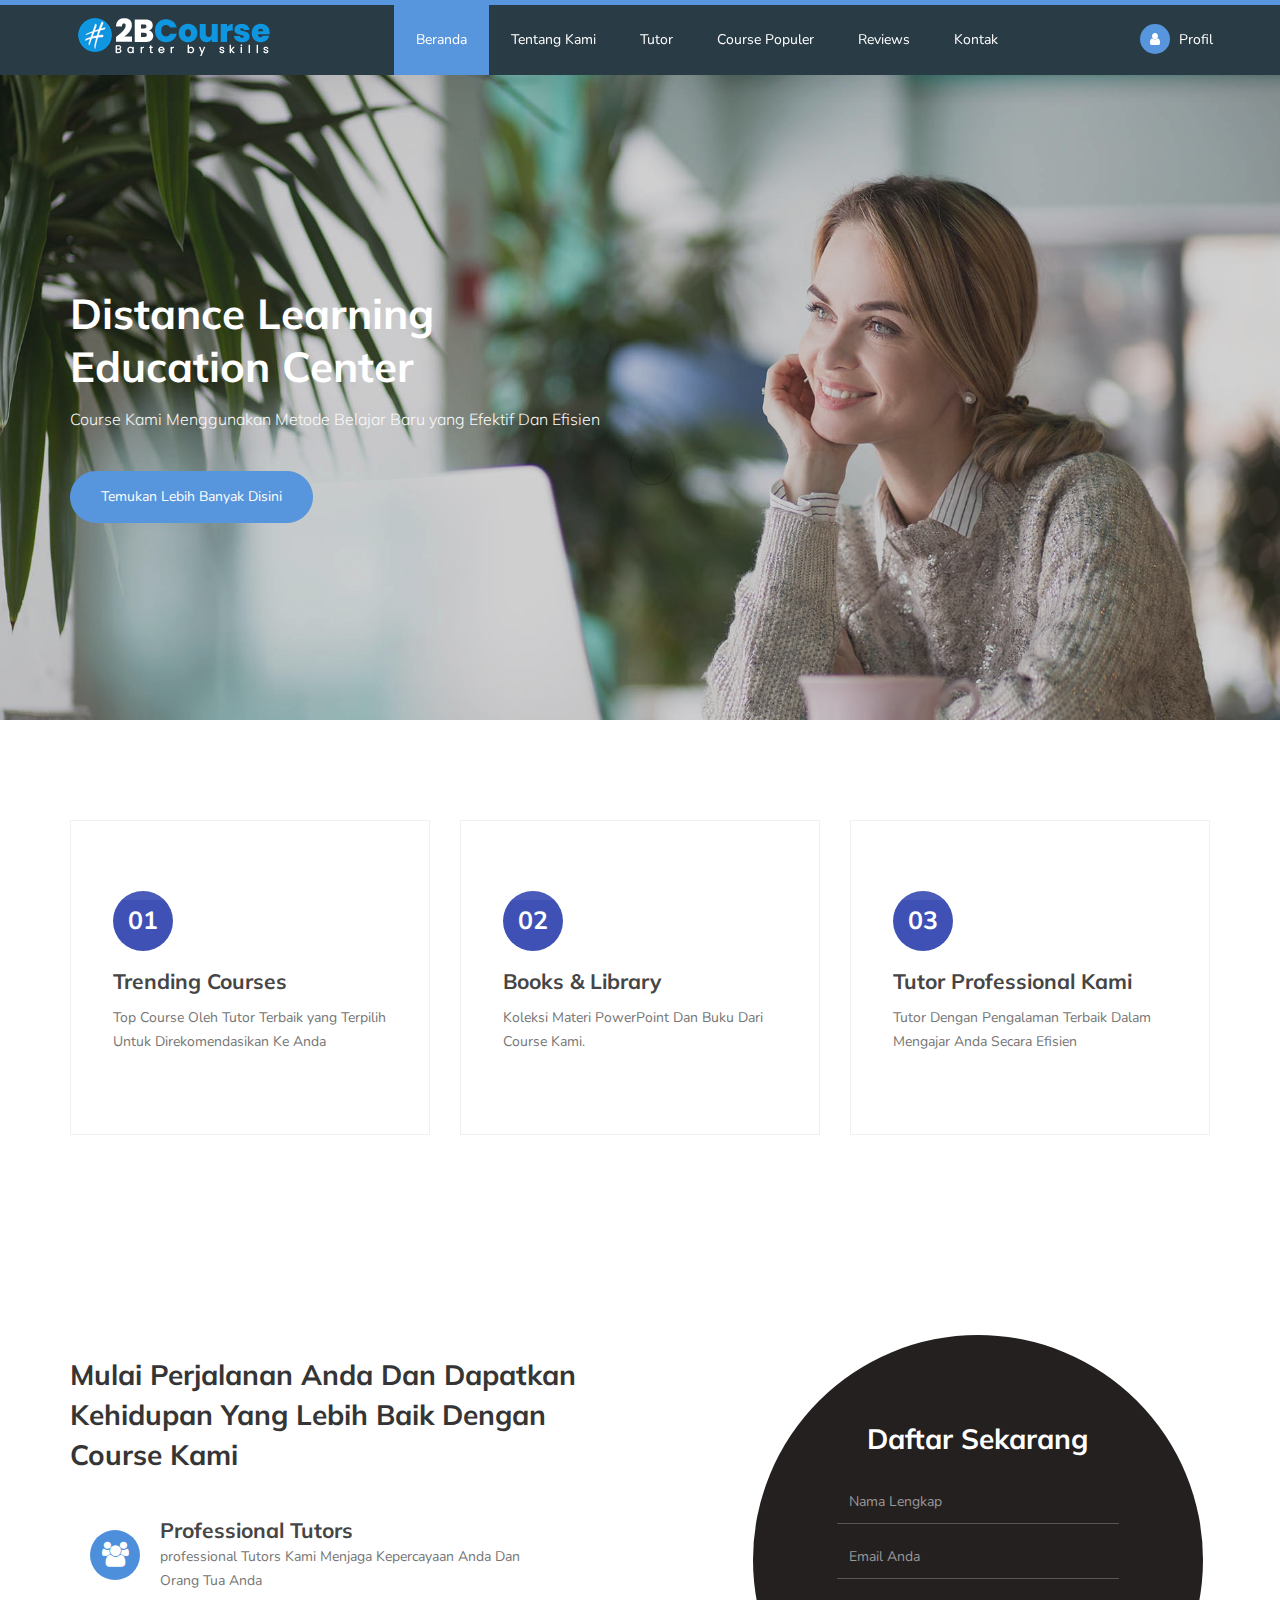
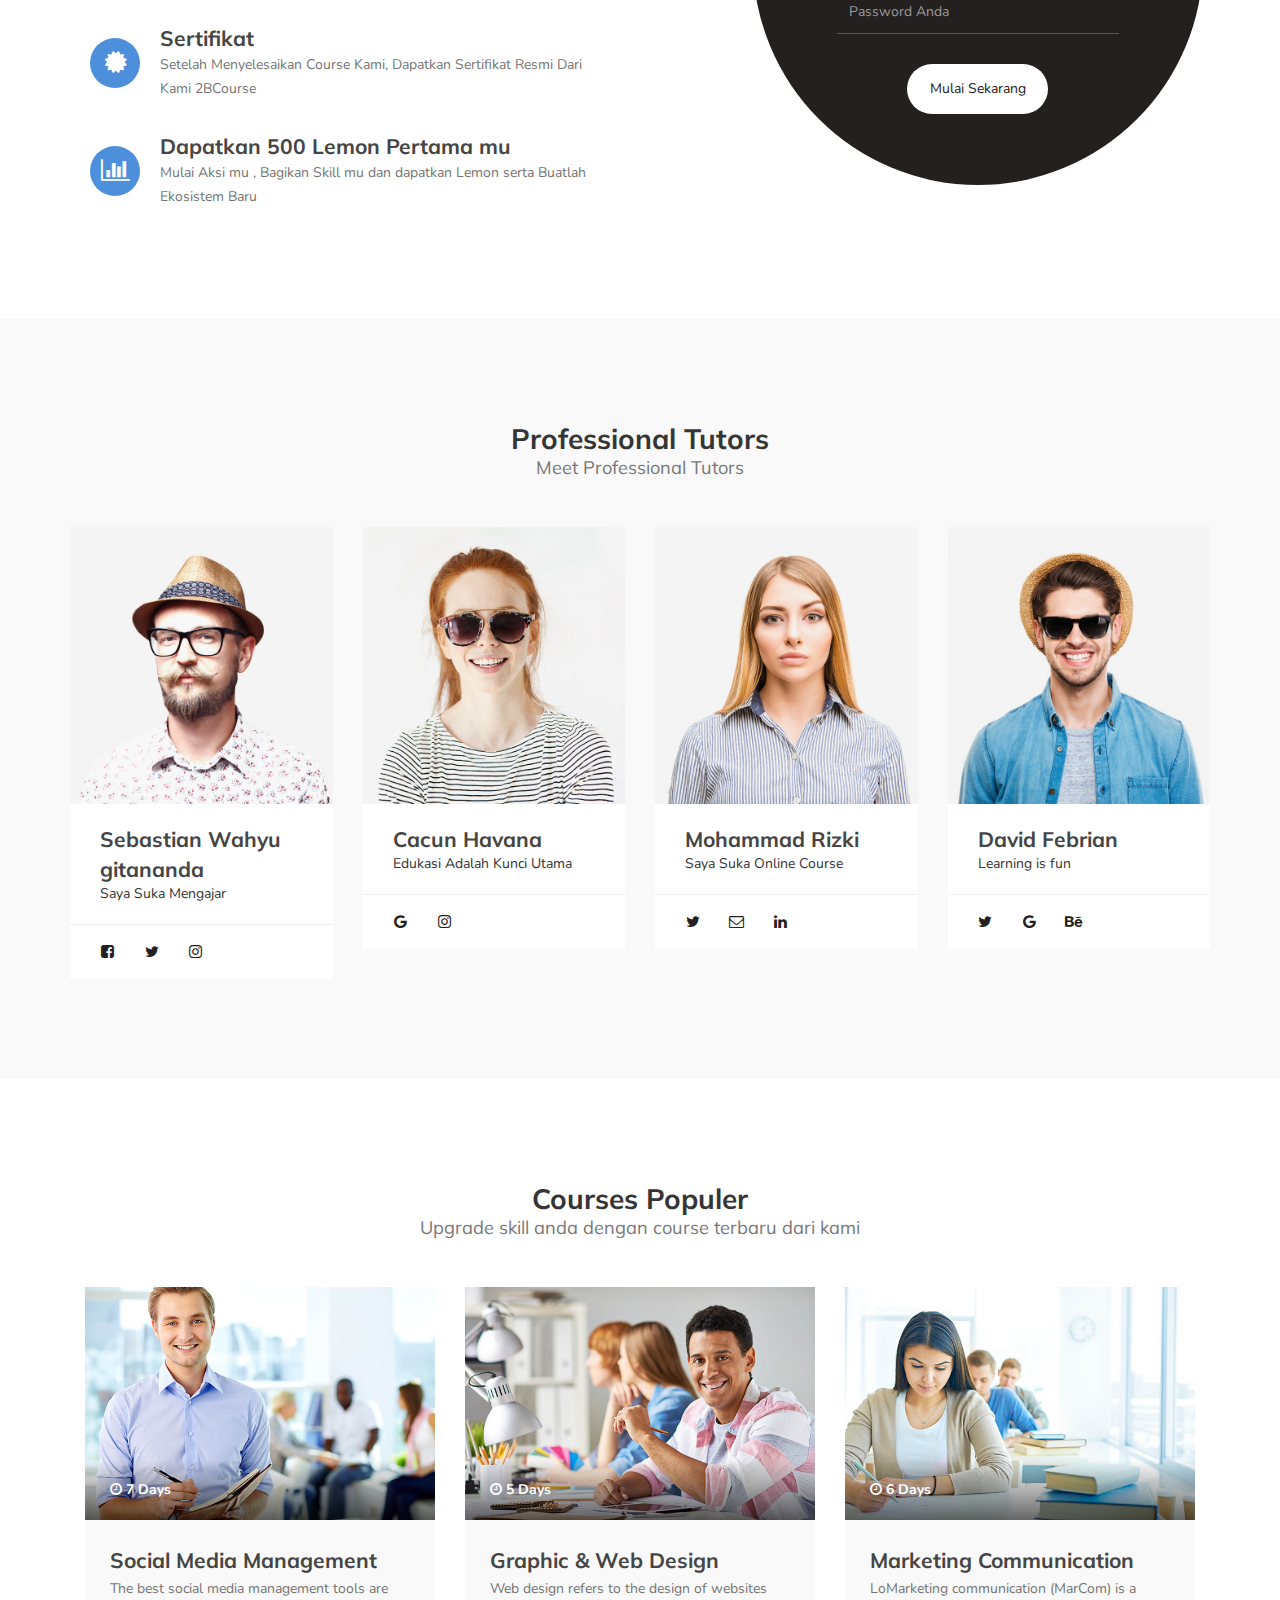
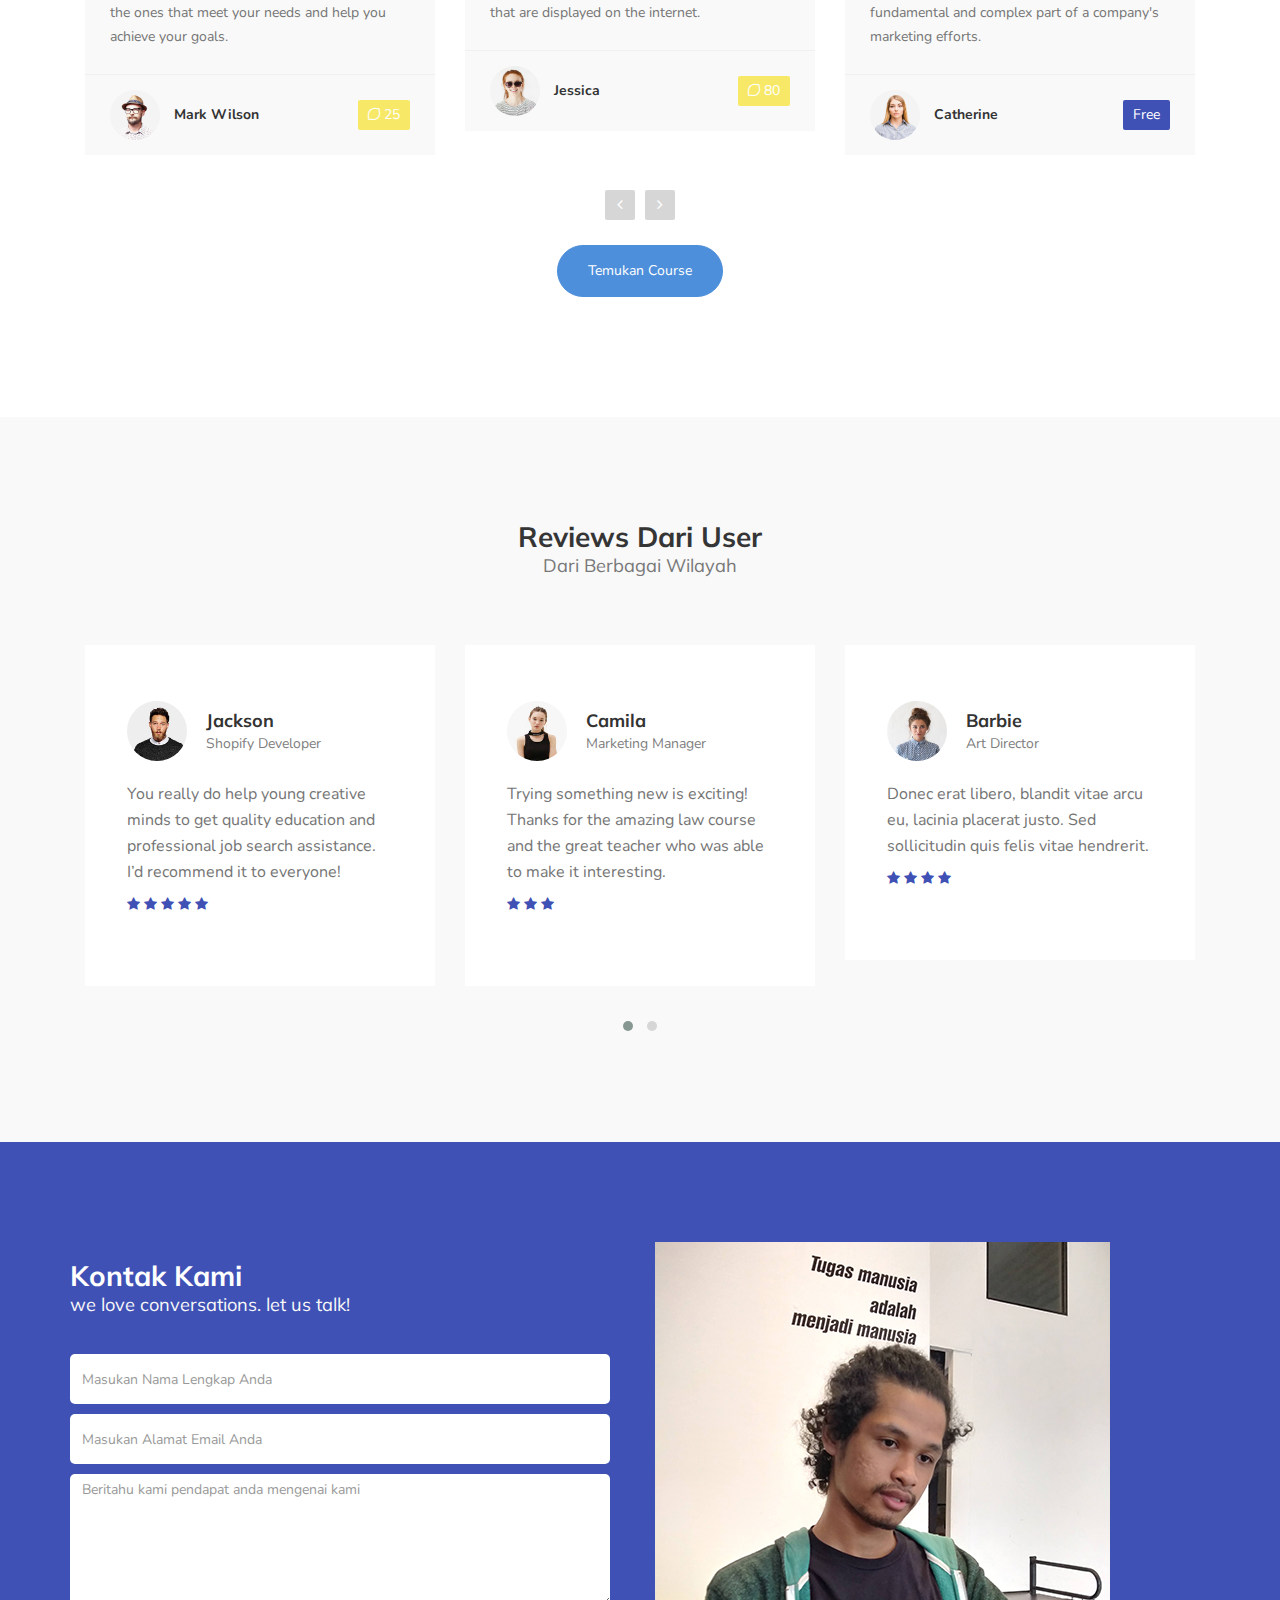
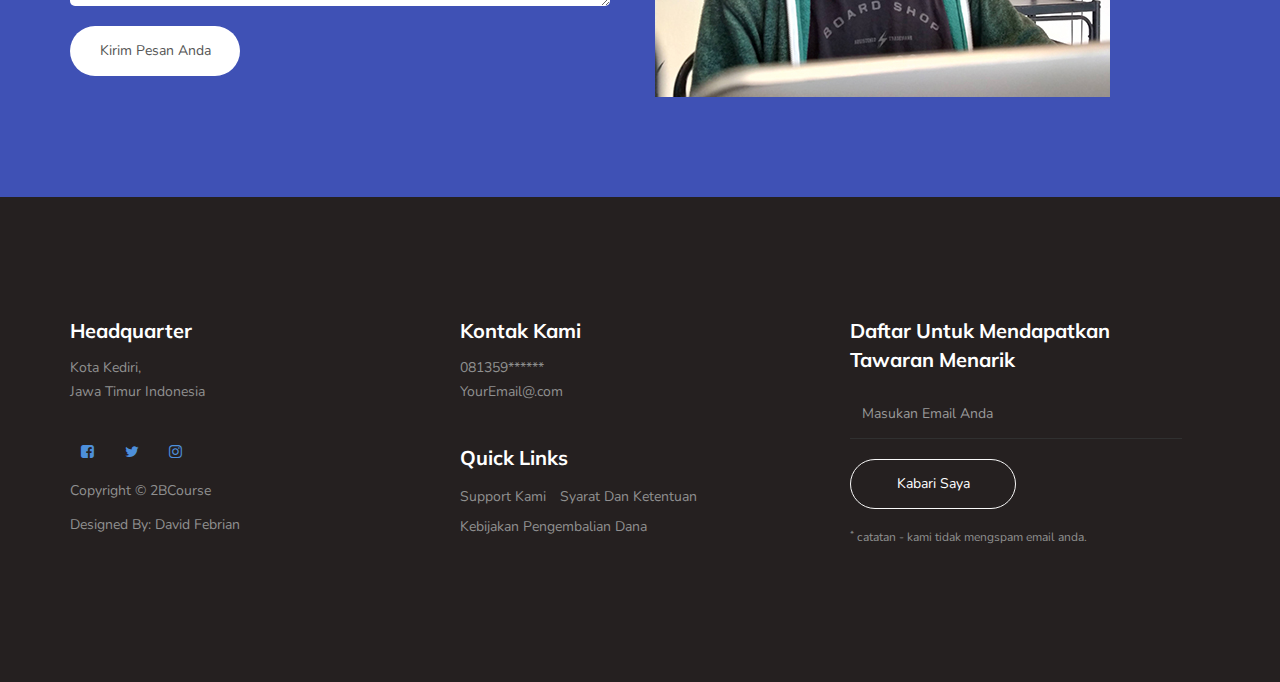
==== commit a6932982: "uji coba" ====
--- a/2BCourse/templatemo_516_known/index.html
+++ b/2BCourse/templatemo_516_known/index.html
@@ -37,6 +37,7 @@
           </div>
      </section>
 
+<!--ARGGGG OI OI-->
 
      <!-- MENU -->
      <section class="navbar custom-navbar navbar-fixed-top" role="navigation">
@@ -225,7 +226,7 @@
                                    <img src="images/author-image1.jpg" class="img-responsive" alt="">
                               </div>
                               <div class="team-info">
-                                   <h3>Sebastian Wahyugitananda</h3>
+                                   <h3>Sebastian Wahyu gitananda</h3>
                                    <span>Saya Suka Mengajar</span>
                               </div>
                               <ul class="social-icon">
